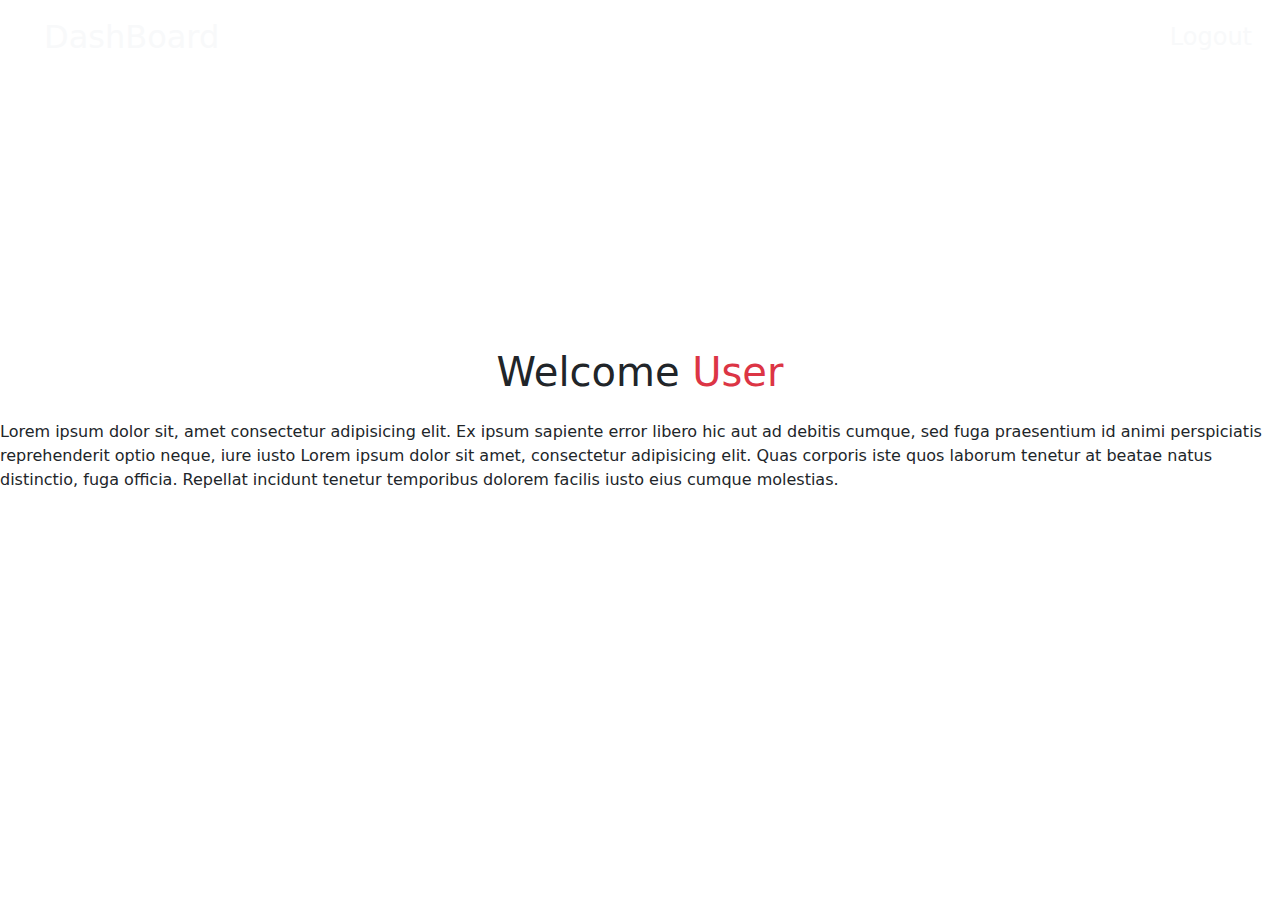
==== javascript_frontend/LandingPage/home.html @ 4ef319d0 "message" ====
<!DOCTYPE html>
<html lang="en">
<head>
    <meta charset="UTF-8">
    <meta name="viewport" content="width=device-width, initial-scale=1.0">
    <title>Document</title>
    <!--Bootstrap-->
    <link href="https://cdn.jsdelivr.net/npm/bootstrap@5.3.3/dist/css/bootstrap.min.css" rel="stylesheet" integrity="sha384-QWTKZyjpPEjISv5WaRU9OFeRpok6YctnYmDr5pNlyT2bRjXh0JMhjY6hW+ALEwIH" crossorigin="anonymous">
    <script src="https://cdn.jsdelivr.net/npm/bootstrap@5.3.3/dist/js/bootstrap.bundle.min.js" integrity="sha384-YvpcrYf0tY3lHB60NNkmXc5s9fDVZLESaAA55NDzOxhy9GkcIdslK1eN7N6jIeHz" crossorigin="anonymous"></script>
    <!--Fontawesome-->
    <link rel="stylesheet" href="https://cdnjs.cloudflare.com/ajax/libs/font-awesome/6.5.2/css/all.min.css" integrity="sha512-SnH5WK+bZxgPHs44uWIX+LLJAJ9/2PkPKZ5QiAj6Ta86w+fsb2TkcmfRyVX3pBnMFcV7oQPJkl9QevSCWr3W6A==" crossorigin="anonymous" referrerpolicy="no-referrer" />

</head>
<body>
    <header style="width: 100%; height: 300px; background-image: url('https://marketplace.canva.com/EAE-xnqWvJk/1/0/1600w/canva-retro-smoke-and-round-light-desktop-wallpapers-JLofAI27pCg.jpg');">
        <nav class="navbar bg-transparent">
            <div class="container-fluid">
                <a class="navbar-brand" href="#">
                    <i class="fa-solid fa-bars fa-2x mx-3 text-light"></i>
                    <span class="text-light fs-2">DashBoard</span>
                </a>

            
            <div>
                <span class="text-light fs-4 me-3"><i class="fa-solid fa-power-off me-2"></i>Logout</span>


            </div>
        </div>

        </nav>

    </header>



    <div>
        <h1 class="mt-5 text-center">Welcome <span class="text-danger">User</span></h1>
        <p class="mt-4">Lorem ipsum dolor sit, amet consectetur adipisicing elit. Ex ipsum sapiente error libero hic aut ad debitis cumque, sed fuga praesentium id animi perspiciatis reprehenderit optio neque, iure iusto Lorem ipsum dolor sit amet, consectetur adipisicing elit. Quas corporis iste quos laborum tenetur at beatae natus distinctio, fuga officia. Repellat incidunt tenetur temporibus dolorem facilis iusto eius cumque molestias.</p>

        

    </div>
    
</body>
</html>
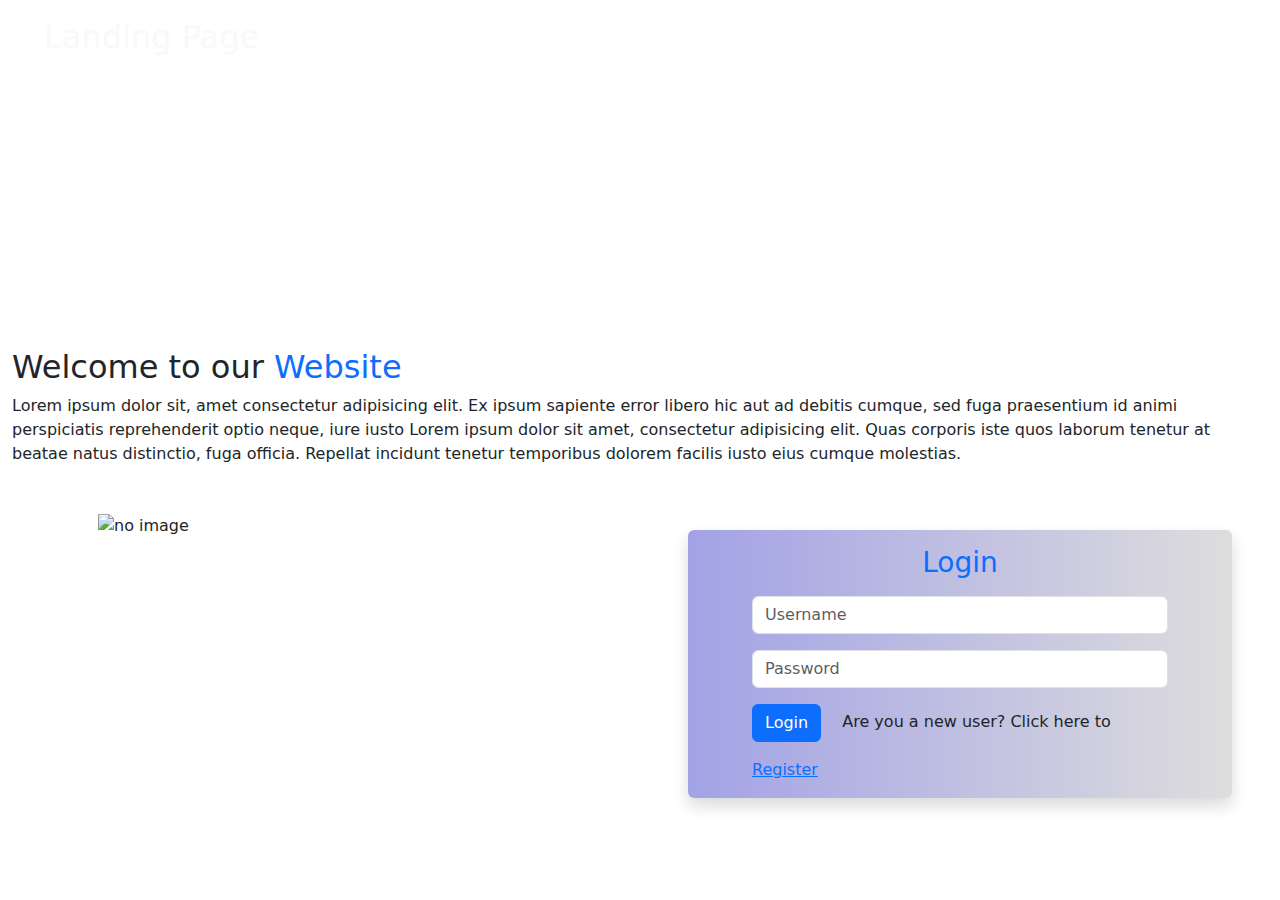
==== commit 7ff2ce28: "updated" ====
--- a/javascript_frontend/LandingPage/home.html
+++ b/javascript_frontend/LandingPage/home.html
@@ -22,7 +22,7 @@
 
             
             <div>
-                <span class="text-light fs-4 me-3"><i class="fa-solid fa-power-off me-2"></i>Logout</span>
+                <span class="text-light fs-4 me-3" onclick="logout()"><i class="fa-solid fa-power-off me-2"></i>Logout</span>
 
 
             </div>
@@ -35,7 +35,7 @@
 
 
     <div>
-        <h1 class="mt-5 text-center">Welcome <span class="text-danger">User</span></h1>
+        <h1 class="mt-5 text-center">Welcome <span class="text-danger" id="username">User</span></h1>
         <p class="mt-4">Lorem ipsum dolor sit, amet consectetur adipisicing elit. Ex ipsum sapiente error libero hic aut ad debitis cumque, sed fuga praesentium id animi perspiciatis reprehenderit optio neque, iure iusto Lorem ipsum dolor sit amet, consectetur adipisicing elit. Quas corporis iste quos laborum tenetur at beatae natus distinctio, fuga officia. Repellat incidunt tenetur temporibus dolorem facilis iusto eius cumque molestias.</p>
 
         
@@ -43,4 +43,20 @@
     </div>
     
 </body>
+<script>
+    let user = localStorage.getItem("user")
+    /*console.log(user);*/
+    if(!user){
+        window.location = 'login.html'
+    }
+    else{
+        username.innerHTML =user
+    }
+
+
+    function logout(){
+        localStorage.removeItem("user")
+        window.location = "login.html"
+    }
+</script>
 </html>